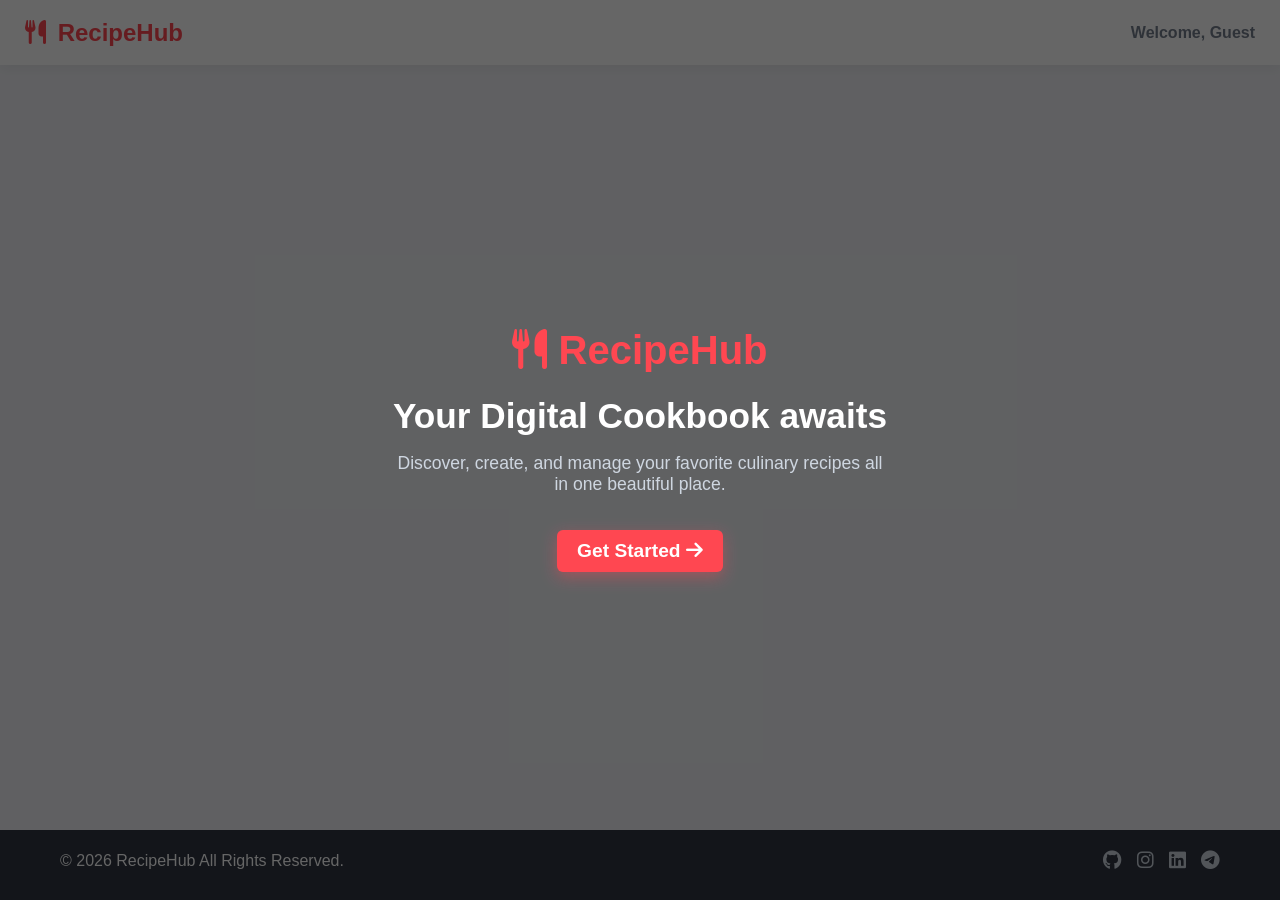
==== index.html @ c2f1a49f "update" ====
<!DOCTYPE html>
<html lang="en">
<head>
    <meta charset="UTF-8">
    <meta name="viewport" content="width=device-width, initial-scale=1.0">
    <title>RecipeHub - Find Recipes </title>
    <!-- FontAwesome Icons Link -->
    <link rel="stylesheet" href="https://cdnjs.cloudflare.com/ajax/libs/font-awesome/6.4.0/css/all.min.css">
    <link rel="stylesheet" href="style.css">
</head>
<body>
    <!---welcome page-->
   <section id="welcome-page" class="welcome-screen">
        <div class="welcome-overlay">
            <div class="welcome-content">
                <span class="welcome-logo"><i class="fa-solid fa-utensils"></i> RecipeHub</span>
                <h1>Your Digital Cookbook awaits</h1>
                <p>Discover, create, and manage your favorite culinary recipes all in one beautiful place.</p>
                <button id="get-started-btn" class="btn btn-welcome">Get Started <i class="fa-solid fa-arrow-right"></i></button>
            </div>
        </div>
    </section>
    <!--  HEADER-->
    <header class="main-header">
        <div class="header-left">
            <button id="menu-toggle-btn" class="icon-btn hidden">
                <i class="fa-solid fa-ellipsis-vertical"></i>
            </button>
            <span class="logo"><i class="fa-solid fa-utensils"></i> RecipeHub</span>
        </div>
        <div class="header-right">
            <span id="user-display-name">Welcome, Guest</span>
        </div>
    </header>

<!----MAIN CONTAINER  -->
    <div class="main-wrapper">

        <!--  AUTHENTICATION PAGE -->
        <section id="auth-page" class="page">
            <div class="auth-container">
                <h2>Create Account</h2>
                <p>Join RecipeHub to find your favorite recipes</p>
                <form id="signup-form">
                    <div class="form-group">
                        <label>Full Name</label>
                        <input type="text" id="signup-name" required placeholder="Enter name">
                    </div>
                    <div class="form-group">
                        <label>Email Address</label>
                        <input type="email" id="signup-email" required placeholder="name@example.com">
                    </div>
                    <div class="form-group">
                        <label>Password</label>
                        <input type="password" id="signup-password" required min-length="8" max-length="16" placeholder="••••••••">
                    </div>
                    <button type="submit" class="btn btn-block">Sign Up</button>
                </form>
            </div>
        </section>

        <!--  APP WRAPPER (MAIN APP AFTER LOGIN) -->
        <div id="app-wrapper" class="hidden">
            
            <!-- SIDEBAR  -->
            <aside id="sidebar" class="sidebar">
                <div class="sidebar-header">
                    <h3>Menu</h3>
                    <button id="close-sidebar-btn" class="icon-btn">&times;</button>
                </div>
                <nav class="sidebar-links">
                    <a href="#" class="nav-link active" data-target="home-section"><i class="fa-solid fa-house"></i> Home</a>
                    <a href="#" class="nav-link" data-target="dashboard-section"><i class="fa-solid fa-chart-pie"></i> Dashboard</a>
                    <a href="#" class="nav-link" data-target="about-section"><i class="fa-solid fa-circle-info"></i> About Us</a>
                </nav>
            </aside>

            <!-- MAIN CONTENT AREA -->
            <main class="content-area">
                
                <!-- HOME SECTION -->
                <section id="home-section" class="app-section">
                    <div class="section-header">
                        <div class="search-box">
                            <i class="fa-solid fa-magnifying-glass"></i>
                            <input type="text" id="search-bar" placeholder="Search recipes.....">
                        </div>
                        <button id="open-add-modal-btn" class="btn"><i class="fa-solid fa-plus"></i> Add Recipe</button>
                    </div>

                    <div id="recipes-grid" class="recipes-grid"></div>
                </section>

<!--  DASHBOARD SECTION -->
                <section id="dashboard-section" class="app-section hidden">
                    <h2>Your Analytics Dashboard</h2>
                    <div class="dashboard-grid">
                        <div class="dash-card">
                            <h3>Total Recipes</h3>
                            <p id="dash-total-recipes">0</p>
                        </div>
                        <div class="dash-card">
                            <h3>Favorite Recipes</h3>
                            <p id="dash-fav-recipes">0</p>
                        </div>
                    </div>
                </section>

                <!--  ABOUT SECTION  -->
                <section id="about-section" class="app-section hidden">
                    <h2>About RecipeHub</h2>
                    <p>RecipeHub is your ultimate digital cookbook. Add your custom culinary creations, filter through your pantry list, track analytics on your dashboard, and curate your top-tier meals all in one unified local interface.</p>
                    <p>Built with pure Vanilla JavaScript, HTML5, and CSS3.</p>
                </section>

            </main>
        </div>

    </div>

    <!--   FOOTER  -->
    <footer class="main-footer">
        <div class="footer-content">
            
            <p>&copy; 2026 RecipeHub  All Rights Reserved.</p>
            
            
            <div class="footer-socials">
                <a href="#"><i class="fa-brands fa-github"></i></a>
                <a href="#"><i class="fa-brands fa-instagram"></i></a>
                <a href="#"><i class="fa-brands fa-linkedin"></i></a>
                <a href="#"> <i class="fa-brands fa-telegram"></i></a>
            </div>
        </div>
    </footer>

    <!--  MODALS SYSTEM (POPUPS) -->
    <div id="details-modal" class="modal-overlay hidden">
        <div class="modal-content">
            <button id="close-details-btn" class="modal-close-btn">&times;</button>
            <div id="modal-body-content"></div>
        </div>
    </div>

    <div id="add-recipe-modal" class="modal-overlay hidden">
        <div class="modal-content">
            <button id="close-add-modal-btn" class="modal-close-btn">&times;</button>
            <h2>Add New Recipe</h2>
            <form id="add-recipe-form">
                <div class="form-group">
                    <label>Recipe Title</label>
                    <input type="text" id="recipe-title" required placeholder=" your recipe">
                </div>
                <div class="form-group">
                    <label>Ingredients </label>
                    <input type="text" id="recipe-ingredients" required placeholder="e.g., pasta, tomato etc.">
                </div>
                <div class="form-group">
                    <label>Instructions / Steps</label>
                    <textarea id="recipe-instructions" rows="4" required placeholder="Step 1"></textarea>
                </div>
                <div class="form-group">
                    <label>Image URL (Optional)</label>
                    <input type="url" id="recipe-image" placeholder="https://example.com/image.jpg">
                </div>
                <button type="submit" class="btn btn-block">Save Recipe</button>
            </form>
        </div>
    </div>

    <script src="app.js"></script>
</body>
</html>
---- style.css ----
:root {
    --primary: #ff4751;
    --primary-hover: #e84118;
    --dark: #2f3542;
    --light-bg: #f1f2f6;
    --white: #ffffff;
    --border: #ced6e0;
    --text-muted: #747d8c;
    --success: #2ed573;
}

* {
    margin: 0;
    padding: 0;
    box-sizing: border-box;
    font-family: 'Segoe UI', Tahoma, Geneva, Verdana, sans-serif;
}

body {
    background-color: var(--light-bg);
    color: var(--dark);
    overflow-x: hidden;
}
 /*  WELCOME SCREEN STYLING  */
.welcome-screen {
    position: fixed;
    top: 0;
    left: 0;
    width: 100%;
    height: 100vh;
    background-image: url(https://plus.unsplash.com/premium_photo-1673108852141-e8c3c22a4a22?w=1200); /*  food img*/
    background-size: cover;
    background-position: center;
    z-index: 500; /* ise upr rkne k liy*/
    transition: opacity 0.5s ease, transform 0.5s ease;
}

.welcome-overlay {
    width: 100%;
    height: 100%;
    background: rgba(0, 0, 0, 0.6); /* img k upr hlka black */
    display: flex;
    justify-content: center;
    align-items: center;
    text-align: center;
    padding: 20px;
}

.welcome-content {
    color: var(--white);
    max-width: 500px;
}

.welcome-logo {
    font-size: 2.5rem;
    font-weight: 800;
    color: var(--primary);
    display: block;
    margin-bottom: 20px;
}

.welcome-content h1 {
    font-size: 2.2rem;
    font-weight: 700;
    margin-bottom: 15px;
    line-height: 1.3;
}

.welcome-content p {
    font-size: 1.1rem;
    color: var(--border);
    margin-bottom: 35px;
}

.btn-welcome {
    font-size: 1.2rem;
    padding: 15px 35px;
    border-radius: 50px; 
    box-shadow: 0 5px 15px rgba(255, 71, 87, 0.4);
}

.hidden { display: none !important; }

.btn {
    background-color: var(--primary);
    color: var(--white);
    padding: 10px 20px;
    border: none;
    border-radius: 6px;
    font-weight: 600;
    cursor: pointer;
    transition: background 0.2s, transform 0.1s;
}
.btn:hover { background-color: var(--primary-hover); }
.btn:active { transform: scale(0.98); }
.btn-block { width: 100%; padding: 12px; font-size: 1rem; }

.icon-btn {
    background: none;
    border: none;
    font-size: 1.3rem;
    cursor: pointer;
    color: var(--dark);
    padding: 5px;
}

/* HEADER STYLE */
.main-header {
    background: var(--white);
    display: flex;
    justify-content: space-between;
    align-items: center;
    padding: 15px 25px;
    box-shadow: 0 4px 12px rgba(0,0,0,0.05);
    position: sticky;
    top: 0;
    z-index: 100;
    height: 65px;
}
.main-header .logo { font-size: 1.5rem; font-weight: 800; color: var(--primary); }
.main-header .logo i { margin-right: 5px; }
#user-display-name { font-weight: 600; color: var(--text-muted); }

/* MAIN WRAPPER  HEIGHT */
.main-wrapper {
    min-height: calc(100vh - 135px); /* header or footer k bich main area */
}

/* AUTHENTICATION PAGE */
#auth-page {
    display: flex;
    justify-content: center;
    align-items: center;
    padding: 40px 20px;
}
.auth-container {
    background: var(--white);
    padding: 35px;
    border-radius: 12px;
    box-shadow: 0 10px 25px rgba(0,0,0,0.08);
    width: 100%;
    max-width: 400px;
}
.auth-container h2 { 
    margin-bottom: 8px; 
}
.auth-container p { 
    color: var(--text-muted)#4A425A;margin-bottom: 20px; 
    font-size: 0.9rem; }

.form-group { margin-bottom: 15px; }
.form-group label { display: block; margin-bottom: 5px; font-weight: 600; font-size: 0.9rem; }
.form-group input, .form-group textarea {
    width: 100%; padding: 12px; border: 2px solid var(--border); border-radius: 8px; outline: none;
}
.form-group input:focus, .form-group textarea:focus { border-color: var(--primary); }

/* SIDEBAR SYSTEM */
.sidebar {
    position: fixed; top: 0; left: -280px; width: 280px; height: 100%;
    background: var(--white); box-shadow: 5px 0 25px rgba(0,0,0,0.1);
    z-index: 200; transition: left 0.3s ease; padding: 20px;
}
.sidebar.open { left: 0; }
.sidebar-header {
    display: flex; justify-content: space-between; align-items: center;
    margin-bottom: 30px; padding-bottom: 15px; border-bottom: 1px solid var(--light-bg);
}
.sidebar-header button { font-size: 2rem; line-height: 1; }
.sidebar-links { display: flex; flex-direction: column; gap: 10px; }
.nav-link {
    display: flex; align-items: center; gap: 12px; padding: 14px 18px;
    color: var(--dark); text-decoration: none; font-weight: 600; border-radius: 8px;
}
.nav-link:hover, .nav-link.active { background-color: #ffeae8; color: var(--primary); }

/* CONTENT & RECIPES GRID */
.content-area { max-width: 1200px; margin: 30px auto; padding: 0 20px; }
.section-header { display: flex; justify-content: space-between; align-items: center; gap: 20px; margin-bottom: 30px; flex-wrap: wrap; }
.search-box { background: var(--white); display: flex; align-items: center; padding: 0 15px; border-radius: 8px; border: 2px solid var(--border); flex: 1; max-width: 500px; }
.search-box i { color: var(--text-muted); margin-right: 10px; }
.search-box input { border: none; outline: none; padding: 12px 0; width: 100%; font-size: 1rem; }

.recipes-grid { display: grid; grid-template-columns: repeat(auto-fill, minmax(280px, 1fr)); gap: 25px; }
.recipe-card { background: var(--white); border-radius: 12px; overflow: hidden; box-shadow: 0 4px 15px rgba(0,0,0,0.04); position: relative; display: flex; flex-direction: column; }
.card-img-wrapper { position: relative; width: 100%; height: 180px; background: #e2e8f0; }
.recipe-card img { width: 100%; height: 100%; object-fit: cover; }

.fav-btn {
    position: absolute; top: 15px; right: 15px; background: var(--white); border: none;
    width: 36px; height: 36px; border-radius: 50%; display: flex; justify-content: center; align-items: center;
    cursor: pointer; box-shadow: 0 2px 8px rgba(0,0,0,0.15); color: #a0a8b3;
}
.fav-btn.active { color: var(--primary); }
.card-body { padding: 20px; display: flex; flex-direction: column; flex-grow: 1; }
.card-body h3 { font-size: 1.2rem; margin-bottom: 8px; }
.card-ingredients { font-size: 0.85rem; color: var(--text-muted); margin-bottom: 15px; }
.card-footer { display: flex; justify-content: space-between; align-items: center; margin-top: auto; }
.delete-btn { color: var(--text-muted); background: none; border: none; cursor: pointer; font-size: 1.1rem; }
.delete-btn:hover { color: var(--primary); }

/* DASHBOARD & FOOTER */
.dashboard-grid { display: grid; grid-template-columns: repeat(auto-fit, minmax(220px, 1fr)); gap: 20px; }
.dash-card { background: var(--white); padding: 25px; border-radius: 12px; text-align: center; box-shadow: 0 4px 15px rgba(0,0,0,0.04); }
.dash-card h3 { color: var(--text-muted); margin-bottom: 10px; }
.dash-card p { font-size: 2.5rem; font-weight: 800; color: var(--primary); }

.main-footer { background-color: var(--dark); color: var(--white); padding: 20px 0; height: 70px; }
.footer-content { max-width: 1200px; margin: 0 auto; padding: 0 20px; display: flex; justify-content: space-between; align-items: center; }
.footer-socials { display: flex; gap: 15px; }
.footer-socials a { color: var(--border); font-size: 1.2rem; transition: color 0.2s; }
.footer-socials a:hover { color: var(--primary); }

/* MODALS */
.modal-overlay { position: fixed; top: 0; left: 0; width: 100%; height: 100%; background: rgba(0, 0, 0, 0.5); backdrop-filter: blur(4px); display: flex; justify-content: center; align-items: center; z-index: 300; padding: 20px; }
.modal-content { background: var(--white); padding: 30px; border-radius: 12px; width: 100%; max-width: 550px; position: relative; max-height: 90vh; overflow-y: auto; }
.modal-close-btn { position: absolute; top: 15px; right: 20px; font-size: 2rem; background: none; border: none; cursor: pointer;  color: var(--text-muted); }
.modal-img { width: 100%; height: 220px; object-fit: cover; border-radius: 8px; margin-bottom: 15px; }

@media (max-width: 600px) {
    .footer-content { flex-direction: column; gap: 10px; text-align: center; }
}
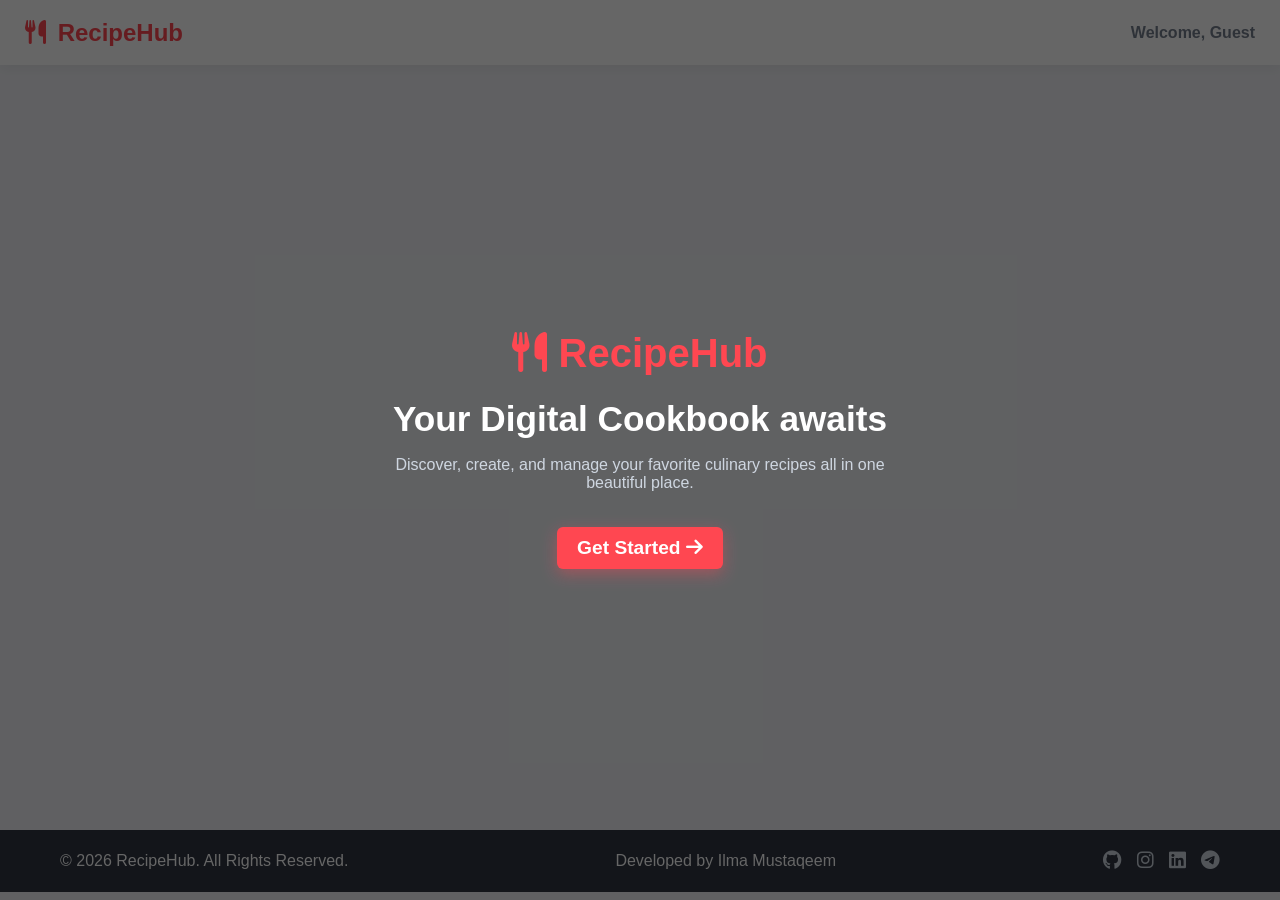
==== commit 2681161d: "update" ====
--- a/index.html
+++ b/index.html
@@ -109,8 +109,11 @@
                 <!--  ABOUT SECTION  -->
                 <section id="about-section" class="app-section hidden">
                     <h2>About RecipeHub</h2>
-                    <p>RecipeHub is your ultimate digital cookbook. Add your custom culinary creations, filter through your pantry list, track analytics on your dashboard, and curate your top-tier meals all in one unified local interface.</p>
-                    <p>Built with pure Vanilla JavaScript, HTML5, and CSS3.</p>
+                    <p>RecipeHub is a simple and easy-to-use platform designed for food lovers who enjoy cooking and exploring new recipes. Here, you can find a wide variety of recipes including breakfast, lunch, dinner, snacks, and desserts all in one place.
+Our goal is to make cooking simple, enjoyable, and accessible for everyone. Each recipe on RecipeHub comes with clear ingredients and easy step-by-step instructions so that anyone, even beginners, can cook delicious meals with confidence.
+RecipeHub also allows users to easily manage recipes. You can search for recipes, add new ones, update existing recipes, and delete recipes whenever needed. This makes it easy to keep your favorite recipes organized in one place.
+We aim to inspire people to try new dishes, improve their cooking skills, and enjoy homemade food every day.</p>
+                    
                 </section>
 
             </main>
@@ -122,7 +125,8 @@
     <footer class="main-footer">
         <div class="footer-content">
             
-            <p>&copy; 2026 RecipeHub  All Rights Reserved.</p>
+            <p>&copy; 2026 RecipeHub.  All Rights Reserved.</p>
+            <p> Developed by Ilma Mustaqeem </p>
             
             
             <div class="footer-socials">
--- a/style.css
+++ b/style.css
@@ -67,7 +67,7 @@
 }
 
 .welcome-content p {
-    font-size: 1.1rem;
+    font-size: 1.1;
     color: var(--border);
     margin-bottom: 35px;
 }
@@ -162,6 +162,7 @@
     z-index: 200; transition: left 0.3s ease; padding: 20px;
 }
 .sidebar.open { left: 0; }
+ 
 .sidebar-header {
     display: flex; justify-content: space-between; align-items: center;
     margin-bottom: 30px; padding-bottom: 15px; border-bottom: 1px solid var(--light-bg);
@@ -205,7 +206,7 @@
 .dash-card h3 { color: var(--text-muted); margin-bottom: 10px; }
 .dash-card p { font-size: 2.5rem; font-weight: 800; color: var(--primary); }
 
-.main-footer { background-color: var(--dark); color: var(--white); padding: 20px 0; height: 70px; }
+.main-footer { background-color: var(--dark); color: var(--white); padding: 20px 0; height: auto; }
 .footer-content { max-width: 1200px; margin: 0 auto; padding: 0 20px; display: flex; justify-content: space-between; align-items: center; }
 .footer-socials { display: flex; gap: 15px; }
 .footer-socials a { color: var(--border); font-size: 1.2rem; transition: color 0.2s; }
